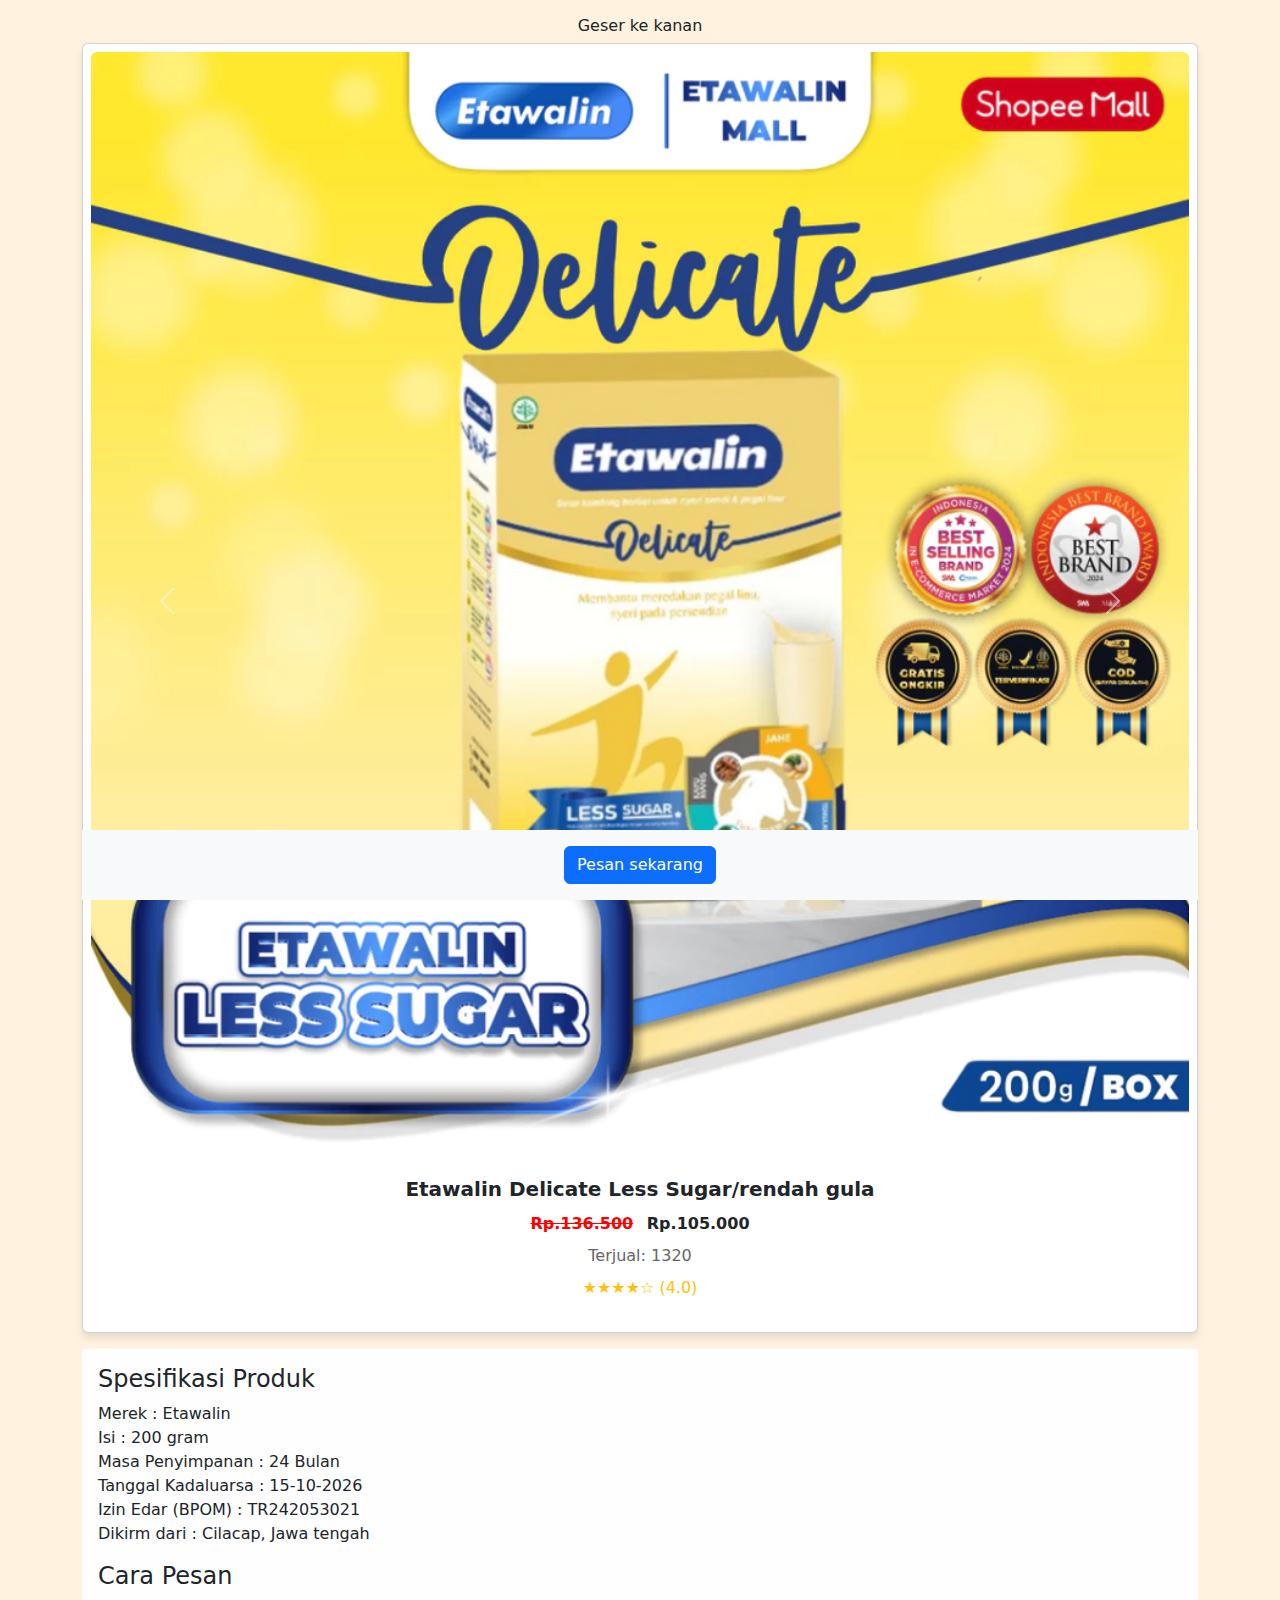
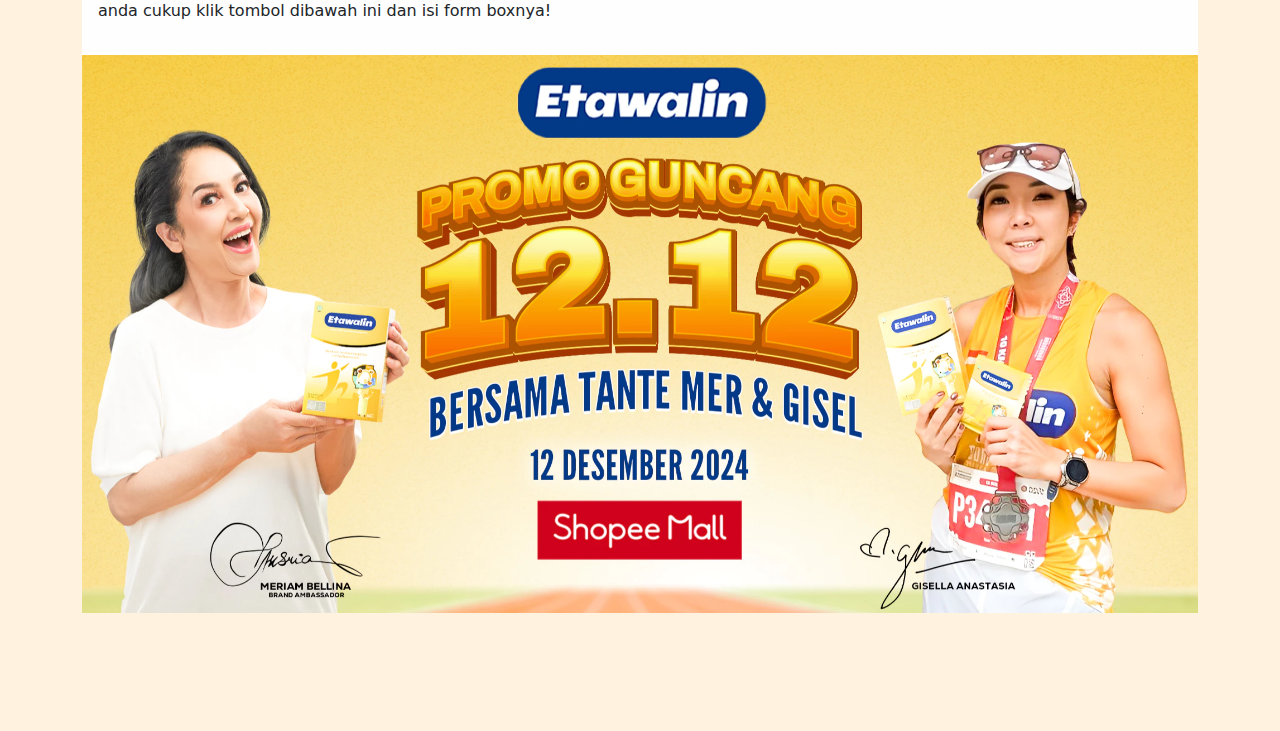
==== delicate.html @ 73acc80d "first commit" ====
<!DOCTYPE html>
<html lang="en">
  <head>
    <meta charset="UTF-8" />
    <meta name="viewport" content="width=device-width, initial-scale=1.0" />
    <title>Etawalin Delicate</title>
    <link rel="stylesheet" href="style.css" />

    <link
      href="https://cdn.jsdelivr.net/npm/bootstrap@5.3.0/dist/css/bootstrap.min.css"
      rel="stylesheet"
    />
    <style>
      body {
        margin: 0;
        padding: 0;
        box-sizing: border-box;
      }
    </style>
  </head>

  <body class="bgYellow">
    <!-- MAIN CONTAINER -->
    <div class="container mt-3">
      <h6 class="text-center">Geser ke kanan</h6>
      <!-- CONTAINER STICKY CARD -->
      <div class="card">
        <!-- CAROUSEL GAMBAR -->
        <div id="carouselExample" class="carousel slide p-2">
          <div class="carousel-inner">
            <div class="carousel-item active">
              <img
                src="img/1boxDelicate.webp"
                class="d-block w-100 rounded"
                alt="..."
              />
            </div>
            <div class="carousel-item">
              <img
                src="img/bahanDelicate.webp"
                class="d-block w-100 rounded"
                alt="..."
              />
            </div>
            <div class="carousel-item">
              <img
                src="img/manfaatDelicate.webp"
                class="d-block w-100 rounded"
                alt="..."
              />
            </div>
            <div class="carousel-item">
              <img
                src="img/waspadaDelicate.webp"
                class="d-block w-100 rounded"
                alt="..."
              />
            </div>
          </div>
          <button
            class="carousel-control-prev"
            type="button"
            data-bs-target="#carouselExample"
            data-bs-slide="prev"
          >
            <span class="carousel-control-prev-icon" aria-hidden="true"></span>
            <span class="visually-hidden">Previous</span>
          </button>
          <button
            class="carousel-control-next"
            type="button"
            data-bs-target="#carouselExample"
            data-bs-slide="next"
          >
            <span class="carousel-control-next-icon" aria-hidden="true"></span>
            <span class="visually-hidden">Next</span>
          </button>
        </div>
        <!-- AKHIR CAROUSEL GAMBAR -->
        <!-- detail produk -->
        <div class="product-details">
          <div class="product-name">
            Etawalin Delicate Less Sugar/rendah gula
          </div>
          <div class="product-price">
            <span class="original">Rp.136.500</span>
            <span class="real">Rp.105.000</span>
          </div>
          <div class="product-sold">Terjual: 1320</div>
          <div class="product-rating pb-3">
            &#9733;&#9733;&#9733;&#9733;&#9734; (4.0)
          </div>
        </div>
        <!-- akhir detail produk -->
      </div>
      <!-- AKHIR STICKY CARD -->

      <!-- DESKRIPSI PRODUK -->
      <div class="product-description">
        <h4>Spesifikasi Produk</h4>
        <p>
          Merek : Etawalin <br />
          Isi : 200 gram <br />
          Masa Penyimpanan : 24 Bulan <br />
          Tanggal Kadaluarsa : 15-10-2026 <br />
          Izin Edar (BPOM) : TR242053021 <br />
          Dikirm dari : Cilacap, Jawa tengah
        </p>
        <h4>Cara Pesan</h4>
        <p>anda cukup klik tombol dibawah ini dan isi form boxnya!</p>
      </div>

      <!-- AKHIR DESKRIPSI PRODUK -->
      <div class="header-promo">
        <img src="img/promo1212Wide.webp" class="img-fluid" alt="..." />
      </div>
      <!-- STICKY BUTTON -->
      <div class="container mt-5 text-center sticky-button bg-light">
        <!-- Tombol untuk membuka modal -->
        <button
          type="button"
          class="btn btn-primary"
          data-bs-toggle="modal"
          data-bs-target="#formModal"
        >
          Pesan sekarang
        </button>
      </div>

      <!-- Modal -->
      <div
        class="modal fade"
        id="formModal"
        tabindex="-1"
        aria-labelledby="formModalLabel"
      >
        <div class="modal-dialog">
          <div class="modal-content">
            <div class="modal-header">
              <h5 class="modal-title" id="formModalLabel">Form pemesanan</h5>
              <button
                type="button"
                class="btn-close"
                data-bs-dismiss="modal"
                aria-label="Close"
              ></button>
            </div>
            <div class="modal-body">
              <!-- Form -->

              <form
                id="loops-form-order"
                action="https://app.loops.id/save-order/adv-sinatria-etawalin-tubuhsehat-com-email-3-4"
                method="POST"
              >
                <input
                  type="hidden"
                  name="product"
                  value="Etawalin Delicate - SIN2"
                />
                <div class="mb-4">
                  <label for="name" class="form-label">Nama</label>
                  <input
                    type="text"
                    class="form-control"
                    id="name"
                    placeholder="Masukan nama anda"
                    required
                  />
                </div>
                <div class="mb-4">
                  <label for="phone" class="form-label">No Whatsapp</label>
                  <input
                    type="text"
                    class="form-control"
                    id="phone"
                    name="phone"
                    value=""
                    placeholder="Masukan no WA aktif anda"
                    pattern="[0]{1}[0-9]{8,12}"
                    required
                  />
                </div>
                <button
                  type="submit"
                  class="btn btn-success"
                  id="loops-form-submit"
                >
                  Lanjutkan Pemesanan
                </button>
              </form>
            </div>
          </div>
        </div>
      </div>
      <!-- AKHIR STICKY BUTTON -->
    </div>
    <!-- AKHIR MAIN CONTAINER -->
    <script src="script.js"></script>
    <script src="https://cdn.jsdelivr.net/npm/bootstrap@5.3.0/dist/js/bootstrap.bundle.min.js"></script>
  </body>
</html>
---- style.css ----
.bgYellow {
    background-color: #fff3df;
}
.alamat {
    font-size: 10px;
}
/* KATALOG */
.product-carousel {
    display: flex;
    overflow-x: auto;
    scroll-snap-type: x mandatory;
    gap: 1rem;
    padding: 1rem;
}

.productCard {
    flex: 0 0 calc(33.333% - 1rem);
    scroll-snap-align: start;
    border: 1px solid #ddd;
    border-radius: 10px;
    padding: 1rem;
    text-align: center;
    background-color: #fff;
    cursor: pointer;
}
/* efek klik */
@keyframes clickEffect {
    0% {
        transform: scale(1);
    }
    50% {
        transform: scale(0.95);
    }
    100% {
        transform: scale(1);
    }
}

.productCard:active {
    animation: clickEffect 0.2s ease;
}
/* akhir efek klik */
.productCard img {
    max-width: 100%;
    border-radius: 10px;
    margin-bottom: 1rem;
}

.productCard h5 {
    font-size: 1.25rem;
    margin-bottom: 0.5rem;
}

.productCard .price {
    font-size: 1rem;
}

.productCard .price .original {
    text-decoration: line-through;
    color: #999;
    margin-right: 0.5rem;
}

@media (max-width: 768px) {
    .productCard {
        flex: 0 0 calc(100% / 3 - 1rem);
    }
}

@media (max-width: 576px) {
    .productCard {
        flex: 0 0 calc(100% / 2 - 1rem);
    }
}
/* AKHIR KATALOG */
/* PAGE ETAWALIN DELICATE */
.card {
    /* position: sticky; */
    top: 0;
    box-shadow: 0 5px 9px rgba(0, 0, 0, 0.1);
    background-color: #fff;
    z-index: 1000;
    /* padding: 1rem; */
    border-radius: 10px;
    margin-bottom: 1rem;
}

.product-details {
    text-align: center;
}

.product-name {
    font-size: 1.25rem;
    font-weight: bold;
    margin-top: 1rem;
}

.product-price {
    font-size: 1rem;
    font-weight: bold;
    margin: 0.5rem 0;
}

.product-price .original {
    text-decoration: line-through;
    color: red;
    margin-right: 0.5rem;
}

.product-sold {
    color: #666;
    margin-bottom: 0.5rem;
}

.product-rating {
    color: #ffc107;
    margin-bottom: 1rem;
}

.product-description {
    padding: 1rem;
    background: #fefefe;
    /* border-radius: 10px; */
    overflow-y: auto;
    max-height: 50vh;
}

.sticky-button {
    position: sticky;
    bottom: 0;
    width: 100%;
    padding: 1rem;
    /* background-color: #fff; */
    text-align: center;
    /* box-shadow: 0 -5px 7px rgba(0, 0, 0, 0.1); */
    z-index: 1000;
}
@media (min-width: 768px) {
    .product-description {
        max-height: none;
    }
}
/* carousel Delicate */

/* AKHIR PAGE ETAWALIN DELICATE */
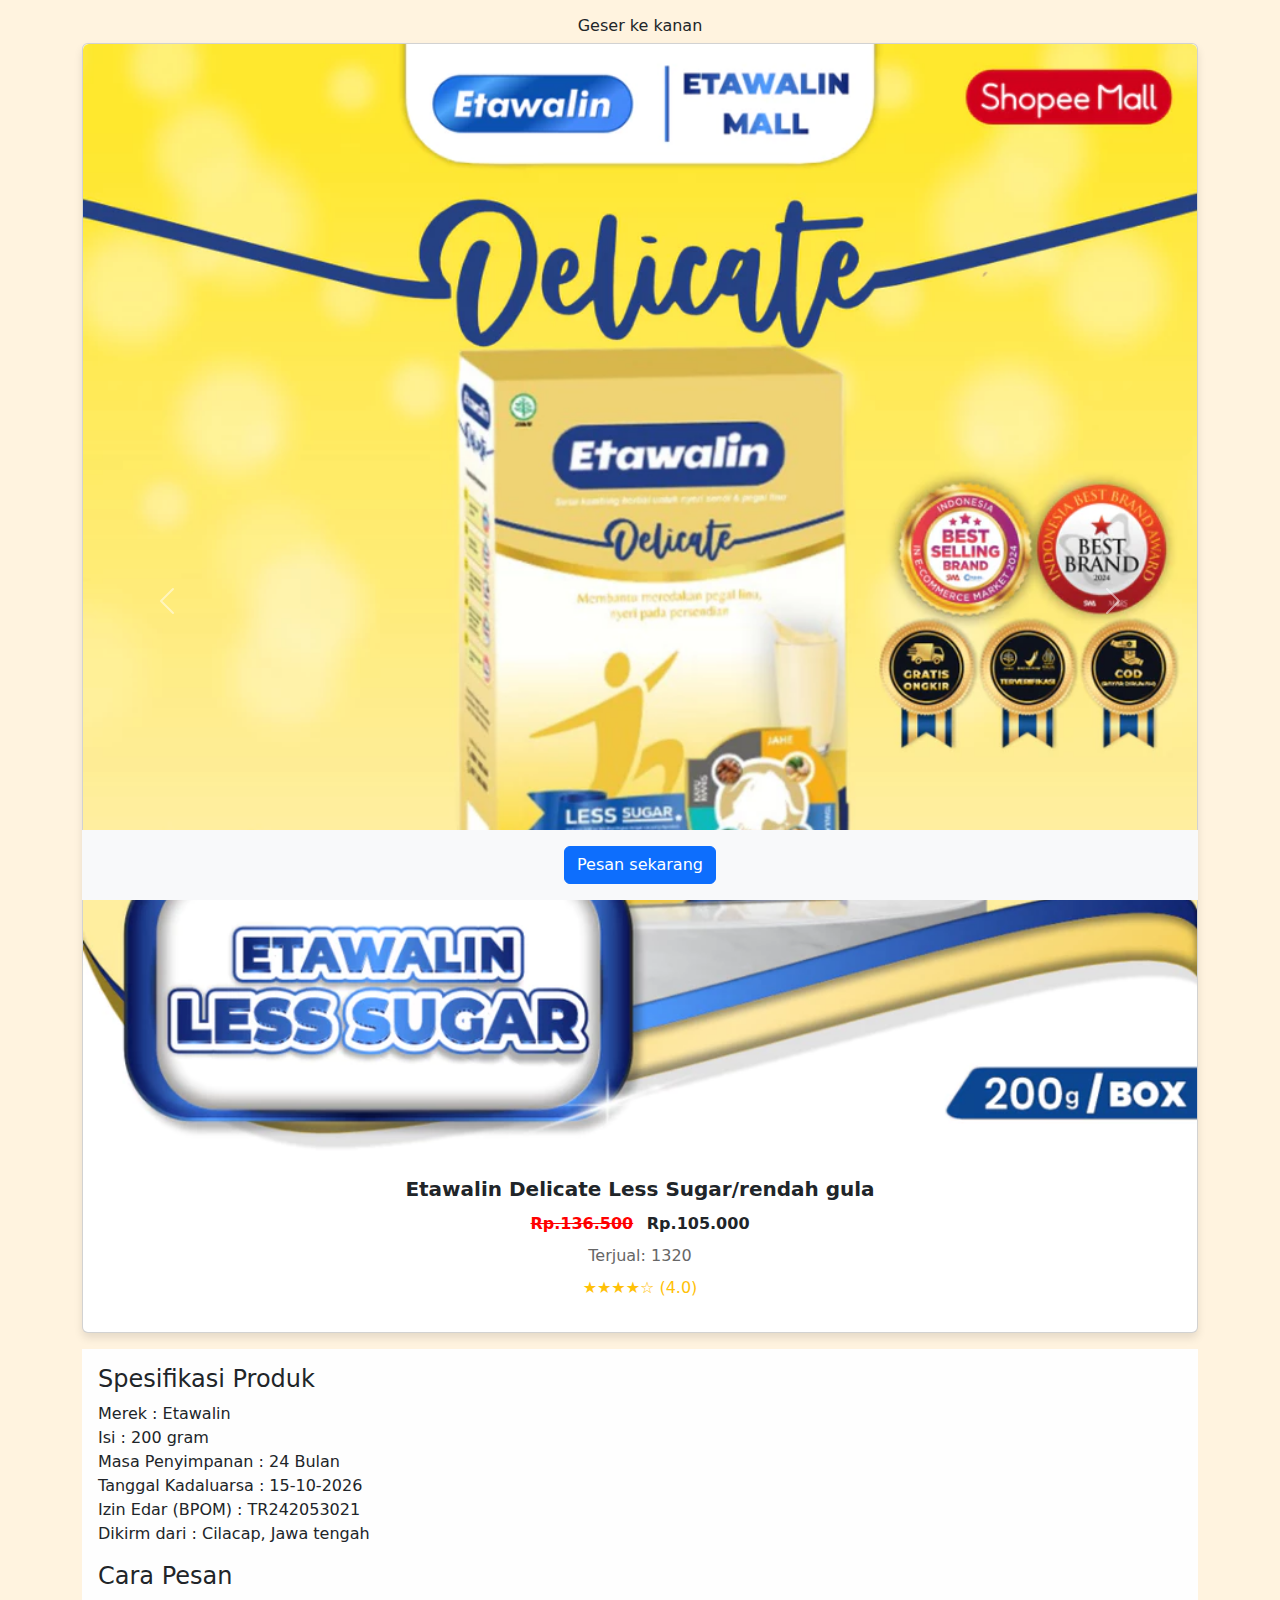
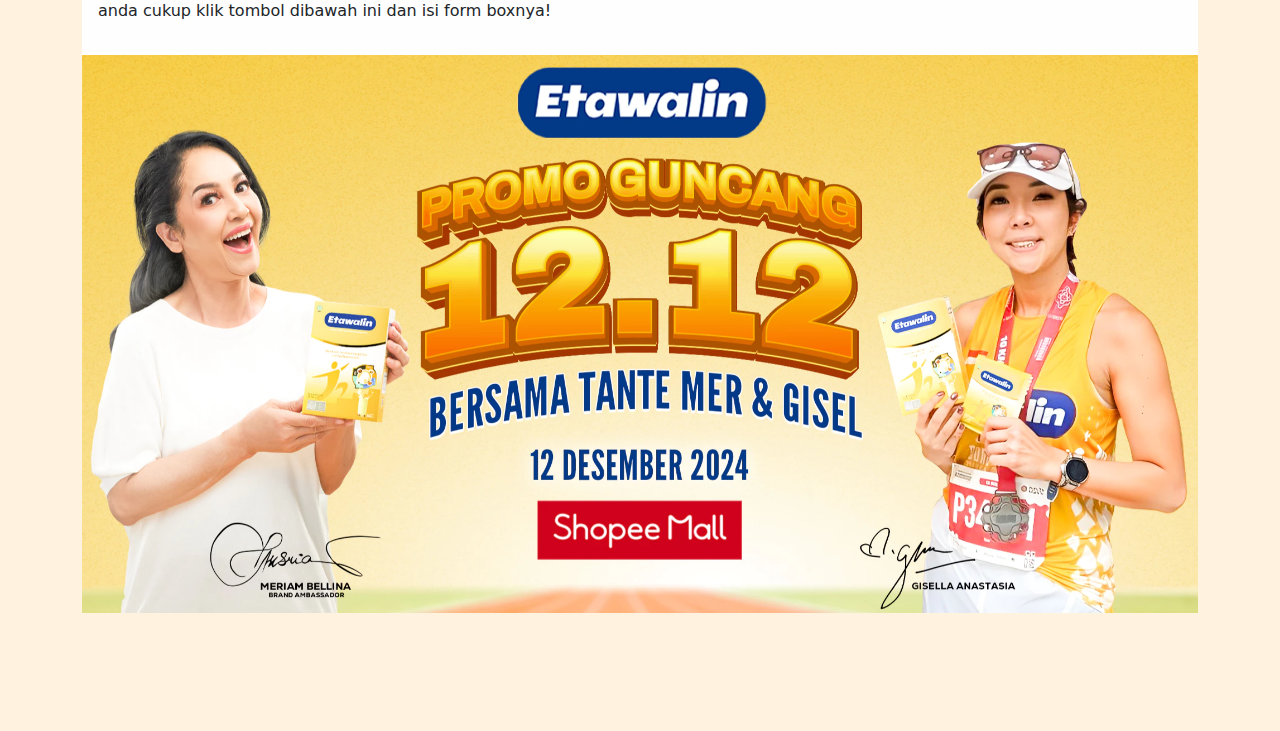
==== commit c16e3e45: "edit carousel" ====
--- a/delicate.html
+++ b/delicate.html
@@ -26,30 +26,30 @@
       <!-- CONTAINER STICKY CARD -->
       <div class="card">
         <!-- CAROUSEL GAMBAR -->
-        <div id="carouselExample" class="carousel slide p-2">
+        <div id="carouselExampleInterval" class="carousel slide" data-bs-ride="carousel">
           <div class="carousel-inner">
-            <div class="carousel-item active">
+            <div class="carousel-item active" data-bs-interval="2000">
               <img
                 src="img/1boxDelicate.webp"
                 class="d-block w-100 rounded"
                 alt="..."
               />
             </div>
-            <div class="carousel-item">
+            <div class="carousel-item"data-bs-interval="2000">
               <img
                 src="img/bahanDelicate.webp"
                 class="d-block w-100 rounded"
                 alt="..."
               />
             </div>
-            <div class="carousel-item">
+            <div class="carousel-item"data-bs-interval="2000">
               <img
                 src="img/manfaatDelicate.webp"
                 class="d-block w-100 rounded"
                 alt="..."
               />
             </div>
-            <div class="carousel-item">
+            <div class="carousel-item"data-bs-interval="2000">
               <img
                 src="img/waspadaDelicate.webp"
                 class="d-block w-100 rounded"
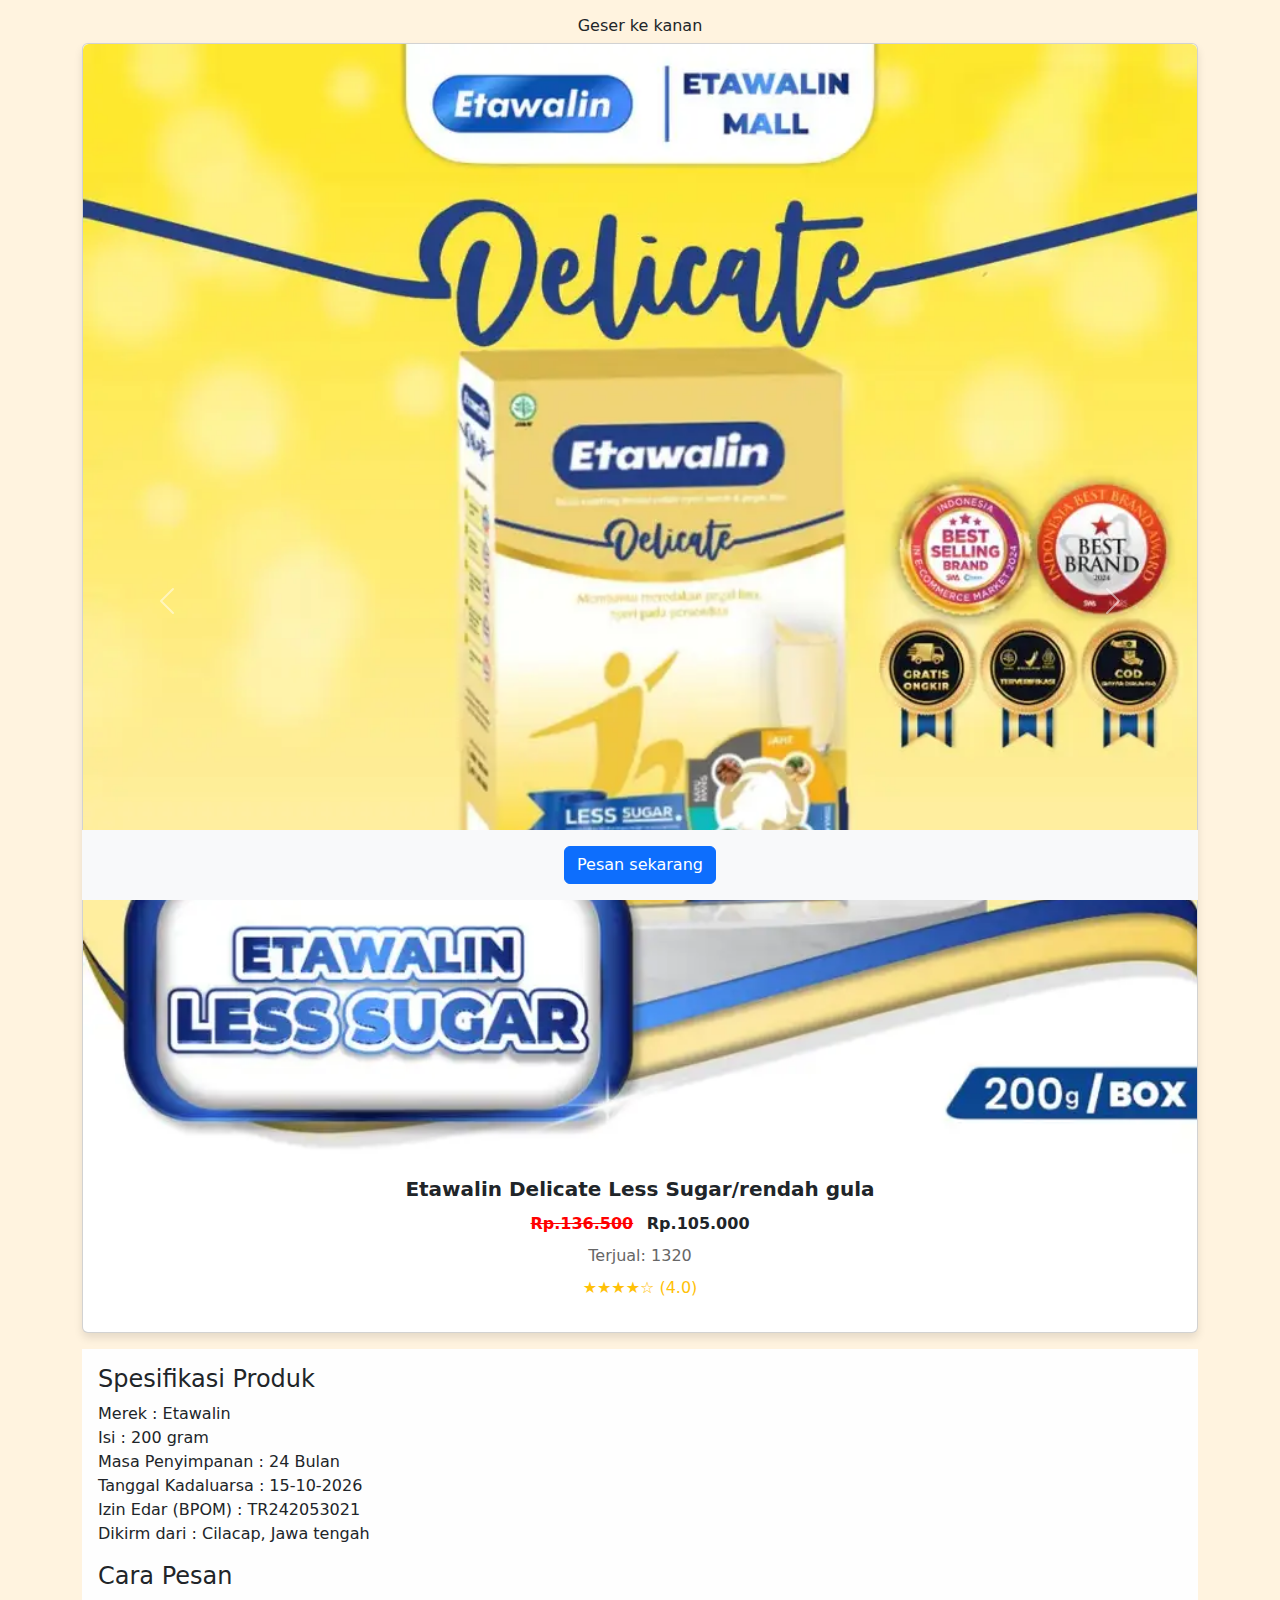
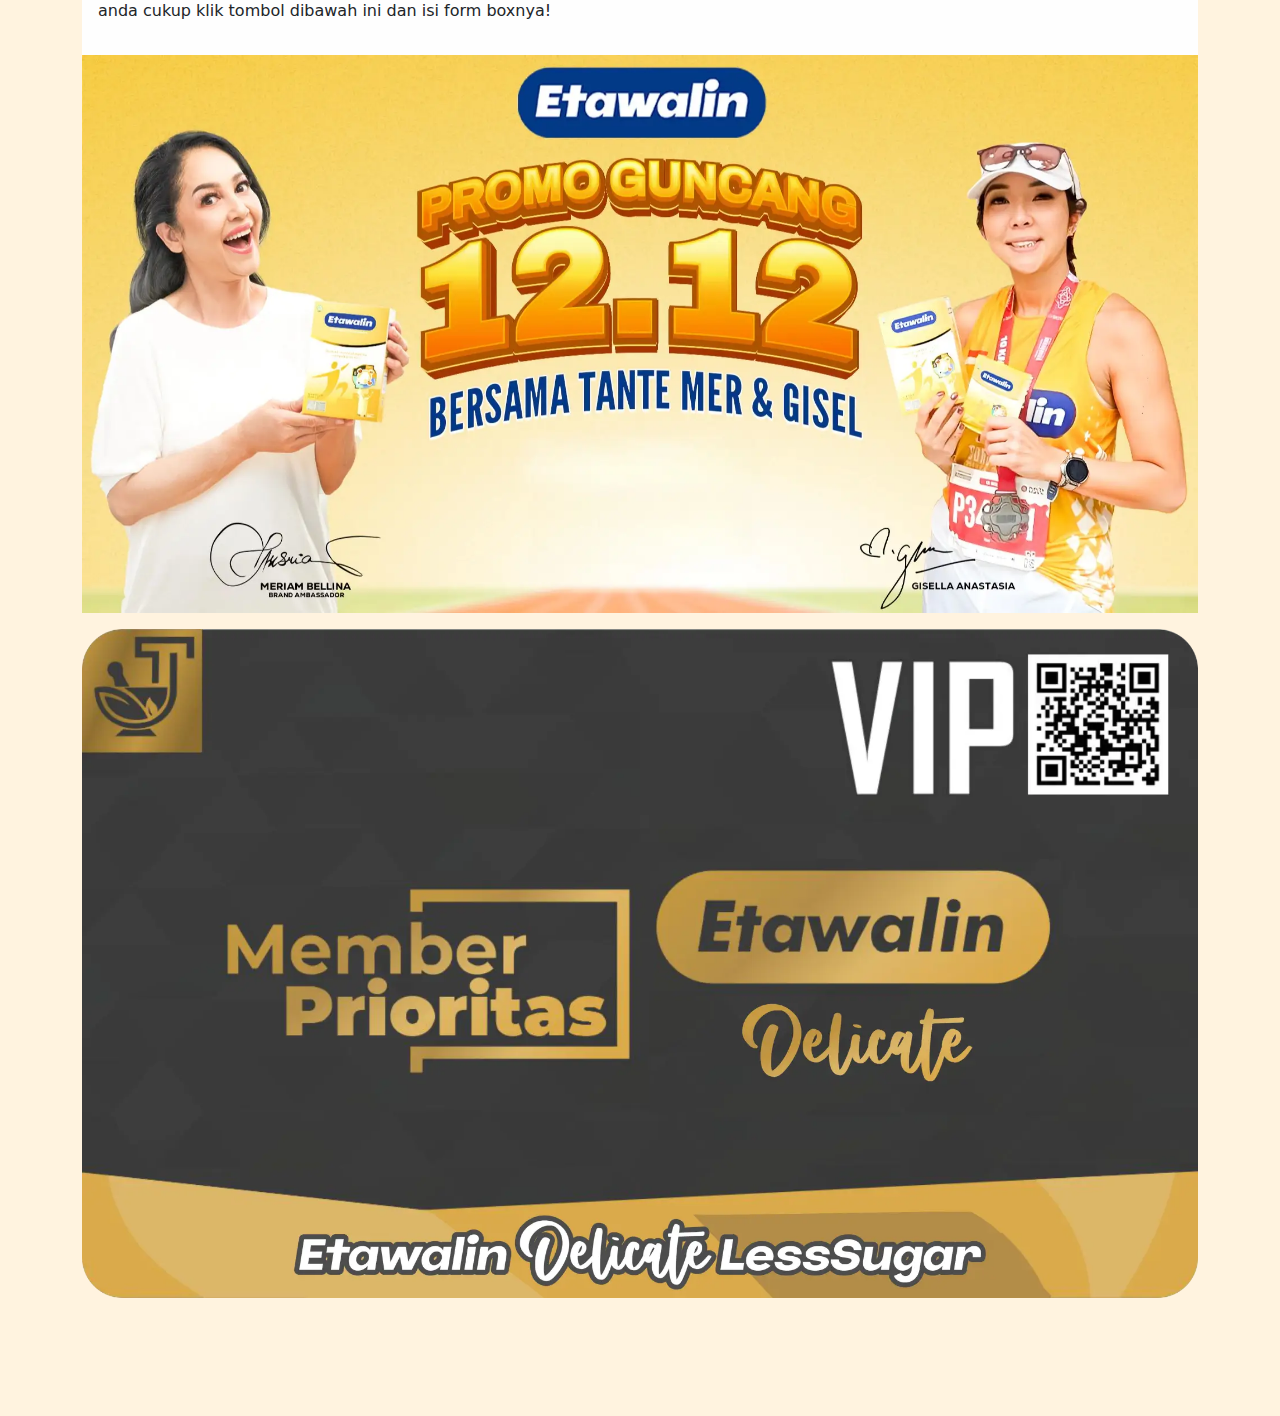
==== commit 779495db: "finishing" ====
--- a/delicate.html
+++ b/delicate.html
@@ -26,7 +26,11 @@
       <!-- CONTAINER STICKY CARD -->
       <div class="card">
         <!-- CAROUSEL GAMBAR -->
-        <div id="carouselExampleInterval" class="carousel slide" data-bs-ride="carousel">
+        <div
+          id="carouselExampleInterval"
+          class="carousel slide"
+          data-bs-ride="carousel"
+        >
           <div class="carousel-inner">
             <div class="carousel-item active" data-bs-interval="2000">
               <img
@@ -35,21 +39,35 @@
                 alt="..."
               />
             </div>
-            <div class="carousel-item"data-bs-interval="2000">
-              <img
-                src="img/bahanDelicate.webp"
-                class="d-block w-100 rounded"
-                alt="..."
-              />
-            </div>
-            <div class="carousel-item"data-bs-interval="2000">
+            <div class="carousel-item" data-bs-interval="2000">
+              <img
+                src="img/formulaDelicate.webp"
+                class="d-block w-100 rounded"
+                alt="..."
+              />
+            </div>
+            <div class="carousel-item" data-bs-interval="2000">
               <img
                 src="img/manfaatDelicate.webp"
                 class="d-block w-100 rounded"
                 alt="..."
               />
             </div>
-            <div class="carousel-item"data-bs-interval="2000">
+            <div class="carousel-item" data-bs-interval="2000">
+              <img
+                src="img/testi1.webp"
+                class="d-block w-100 rounded"
+                alt="..."
+              />
+            </div>
+            <div class="carousel-item" data-bs-interval="2000">
+              <img
+                src="img/testi2.webp"
+                class="d-block w-100 rounded"
+                alt="..."
+              />
+            </div>
+            <div class="carousel-item" data-bs-interval="2000">
               <img
                 src="img/waspadaDelicate.webp"
                 class="d-block w-100 rounded"
@@ -114,6 +132,9 @@
       <div class="header-promo">
         <img src="img/promo1212Wide.webp" class="img-fluid" alt="..." />
       </div>
+      <div class="header-promo mt-3">
+        <img src="img/35.webp" class="img-fluid" alt="..." />
+      </div>
       <!-- STICKY BUTTON -->
       <div class="container mt-5 text-center sticky-button bg-light">
         <!-- Tombol untuk membuka modal -->
@@ -148,9 +169,13 @@
             <div class="modal-body">
               <!-- Form -->
 
+              <style>
+                
+              </style>
               <form
                 id="loops-form-order"
-                action="https://app.loops.id/save-order/adv-sinatria-etawalin-tubuhsehat-com-email-3-4"
+                class="loops-forms"
+                action="https://app.loops.id/save-order/adv-sinatria-etawalin-tubuhsehat-com-email-3-4-2"
                 method="POST"
               >
                 <input
@@ -158,37 +183,52 @@
                   name="product"
                   value="Etawalin Delicate - SIN2"
                 />
-                <div class="mb-4">
-                  <label for="name" class="form-label">Nama</label>
+
+                <div class="loops-group">
+                  <label for="name"
+                    >Nama lengkap <span class="red">*</span></label
+                  >
                   <input
                     type="text"
-                    class="form-control"
                     id="name"
-                    placeholder="Masukan nama anda"
+                    name="name"
+                    value=""
+                    placeholder="Tulis nama Anda"
                     required
                   />
                 </div>
-                <div class="mb-4">
-                  <label for="phone" class="form-label">No Whatsapp</label>
+                <div class="loops-group">
+                  <label for="phone">No HP <span class="red">*</span></label>
                   <input
                     type="text"
-                    class="form-control"
                     id="phone"
                     name="phone"
                     value=""
-                    placeholder="Masukan no WA aktif anda"
+                    placeholder="Sebutkan nomor HP aktif Anda: contoh 081234567890"
                     pattern="[0]{1}[0-9]{8,12}"
                     required
                   />
                 </div>
-                <button
-                  type="submit"
-                  class="btn btn-success"
-                  id="loops-form-submit"
-                >
-                  Lanjutkan Pemesanan
-                </button>
+                <div class="loops-group">
+                  <input
+                    id="loops-form-submit"
+                    type="submit"
+                    value="Beli Sekarang"
+                    class="loops-submit"
+                  />
+                </div>
+                <input type="hidden" id="current" name="current" value="" />
+                <input type="hidden" name="redirect" value="" />
+                <input type="hidden" name="_loops_nonce" value="" />
+                <p class="loops-footer">
+                  Powered by
+                  <a
+                    href="https://loops.id/?utm_source=form-embed&utm_content=277069"
+                    >Loops.id</a
+                  >.
+                </p>
               </form>
+              <!-- End Form -->
             </div>
           </div>
         </div>
--- a/style.css
+++ b/style.css
@@ -140,6 +140,47 @@
         max-height: none;
     }
 }
-/* carousel Delicate */
-
-/* AKHIR PAGE ETAWALIN DELICATE */+/* AKHIR PAGE ETAWALIN DELICATE */
+/* form loops */
+.loops-group {
+    display: block;
+    margin-bottom: 20px;
+  }
+  .loops-group label {
+    font-weight: bold;
+  }
+  .loops-group input {
+    display: block;
+    width: 100%;
+    height: 36px;
+    border: 1px solid #ccc;
+    border-radius: 3px;
+  }
+  .loops-group select {
+    display: block;
+    width: 100%;
+    height: 45px;
+    border: 1px solid #ccc;
+    border-radius: 3px;
+    color: #7a7a7a;
+    padding: 5px 15px;
+    background: white;
+  }
+  .loops-group textarea {
+    display: block;
+    width: 100%;
+    border: 1px solid #ccc;
+    border-radius: 3px;
+  }
+  .loops-group input.loops-submit {
+    background: #81bd4b;
+    color: #fff;
+  }
+  .loops-footer {
+    font-size: 11px;
+    color: #ccc;
+    font-style: italic;
+  }
+  .red {
+    color: #b30000;
+  }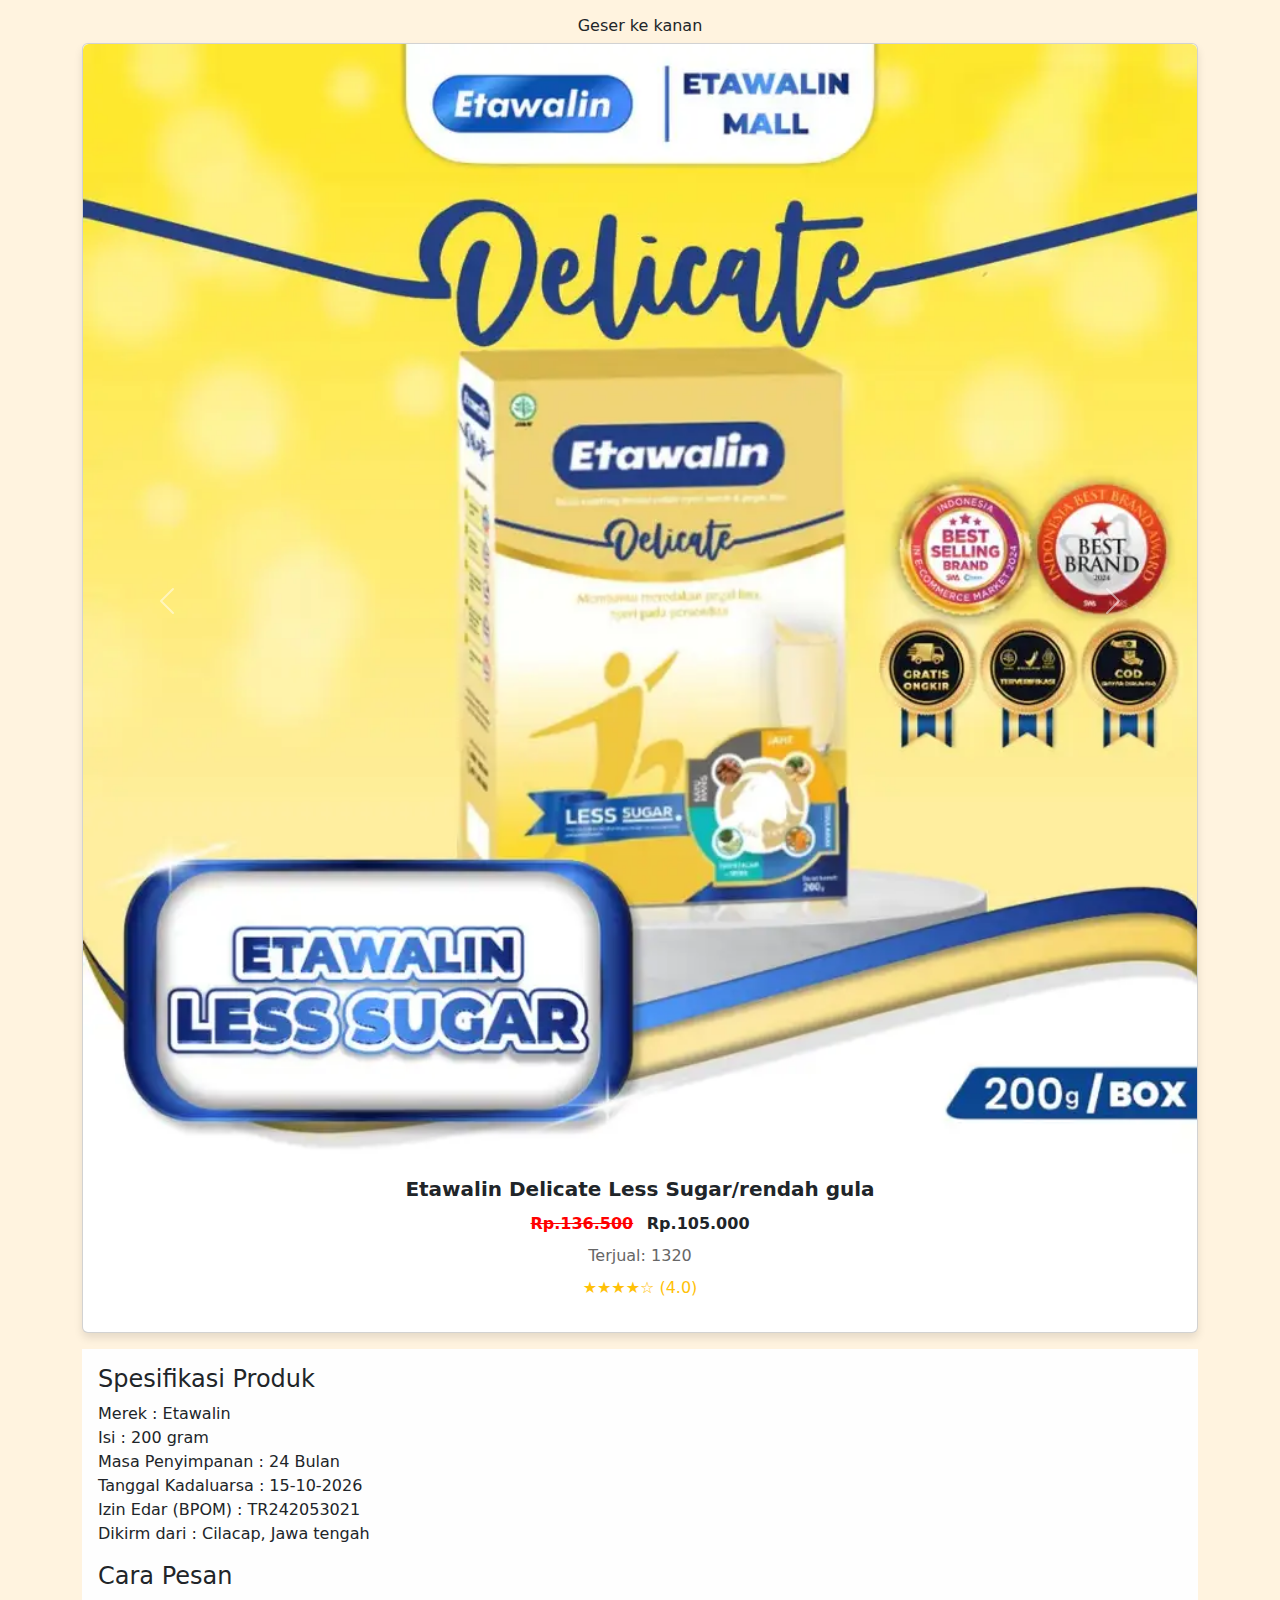
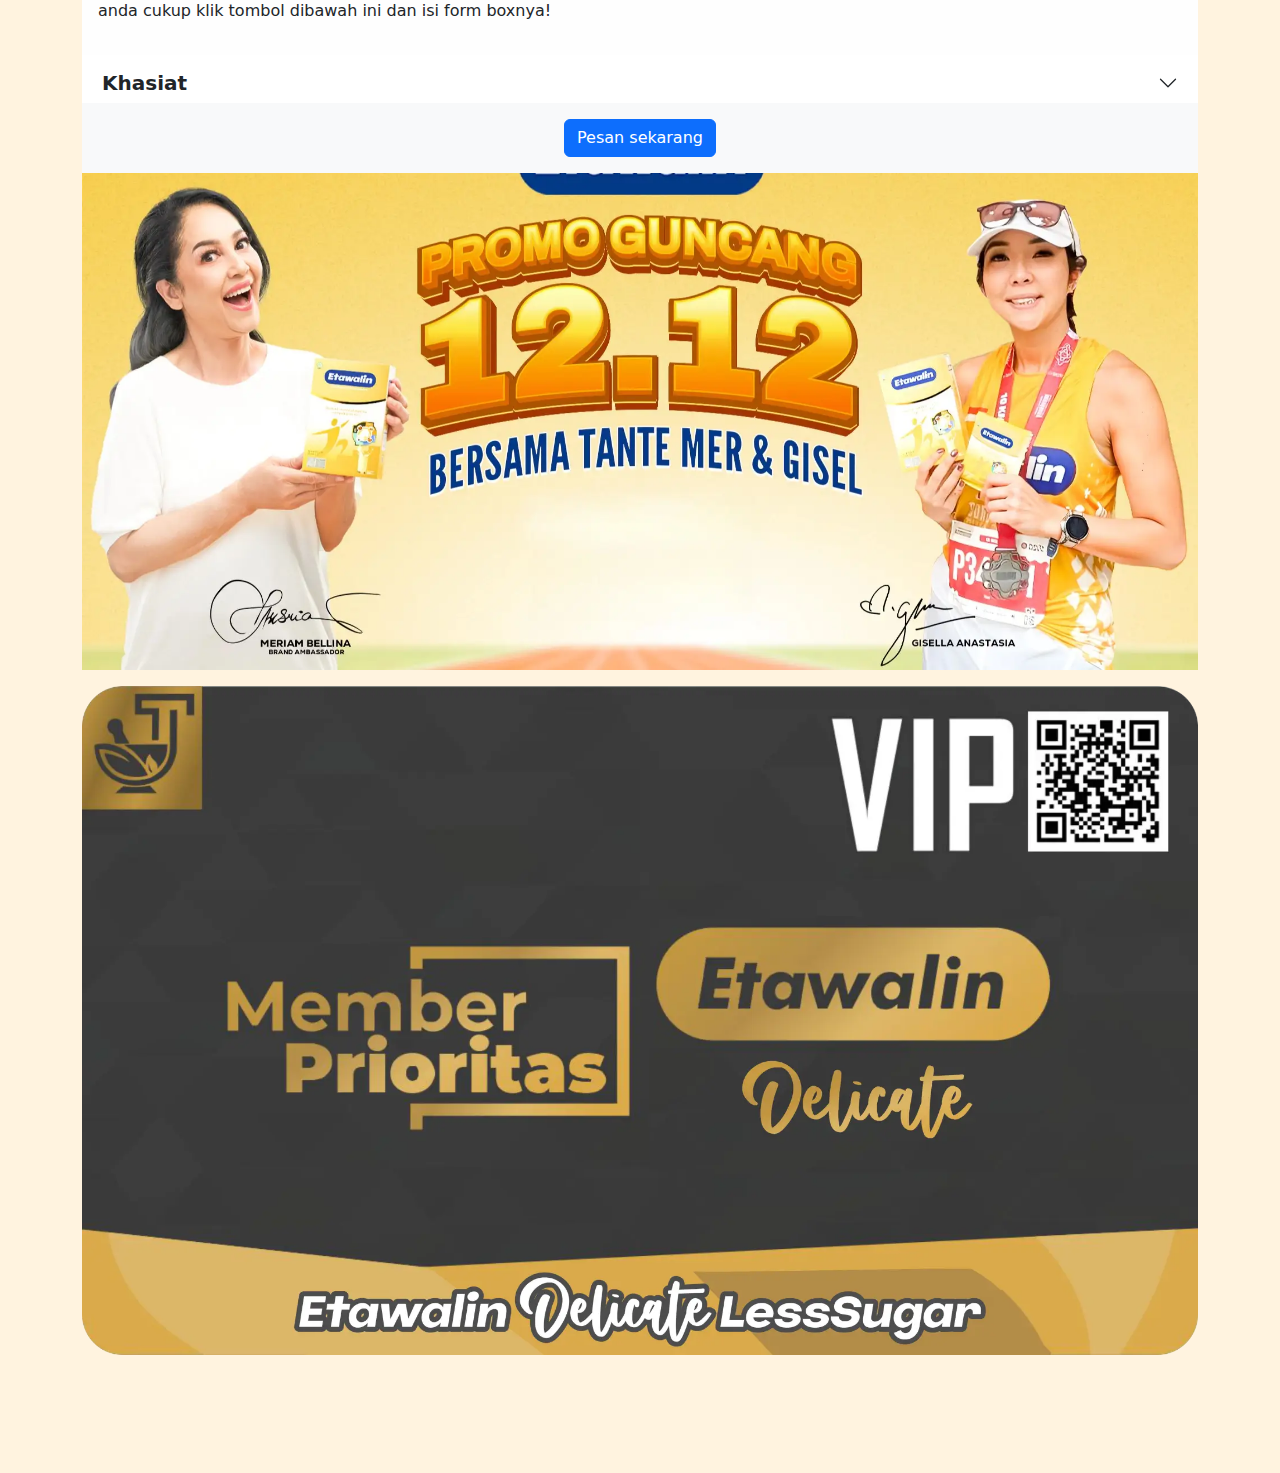
==== commit 71597eab: "menambahkan varian baru & khasiat produk" ====
--- a/delicate.html
+++ b/delicate.html
@@ -127,7 +127,28 @@
         <h4>Cara Pesan</h4>
         <p>anda cukup klik tombol dibawah ini dan isi form boxnya!</p>
       </div>
-
+      <div class="accordion accordion-flush" id="accordionFlushExample">
+        <div class="accordion-item">
+          <h2 class="accordion-header">
+            <button class="accordion-button collapsed fw-semibold fs-5" type="button" data-bs-toggle="collapse" data-bs-target="#flush-collapseOne" aria-expanded="false" aria-controls="flush-collapseOne">
+              Khasiat
+            </button>
+          </h2>
+          <div id="flush-collapseOne" class="accordion-collapse collapse" data-bs-parent="#accordionFlushExample">
+            <div class="accordion-body">Mengatasi berbagai masalah tulang dan persendian seperti : <br>
+              <ul>
+                <li>Asam urat</li>
+                <li>Nyeri sendi</li>
+                <li>Pengeroposan Tulang (Osteoporosis)</li>
+                <li>Kerusakan sendi (Osteoarthirtis)</li>
+                <li>Badan pegal-pegal</li>
+                <li>Saraf kejepit</li>
+                <li>Memelihara kesehatan tulang & sendi</li>
+              </ul>
+              <span class="fw-bold fst-italic">Tanpa tambahan gula (aman untuk Diabetes)</span>
+            </div>
+          </div>
+        </div>
       <!-- AKHIR DESKRIPSI PRODUK -->
       <div class="header-promo">
         <img src="img/promo1212Wide.webp" class="img-fluid" alt="..." />
